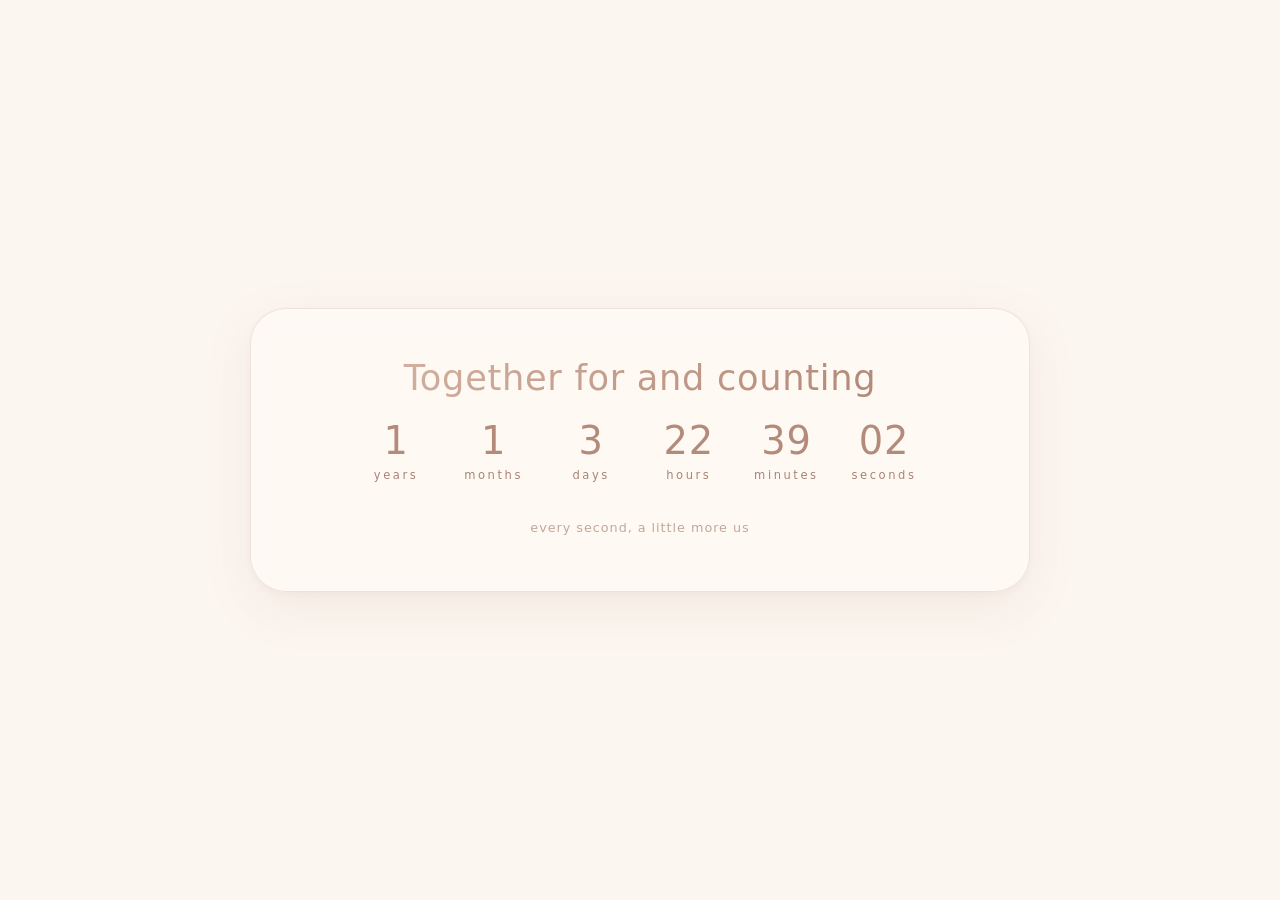
==== index.html @ 3cbd301e "change file name" ====
<!DOCTYPE html>
<html lang="en">
<head>
  <meta charset="UTF-8" />
  <meta name="viewport" content="width=device-width, initial-scale=1.0" />
  <title> us · together for</title>
  <link rel="stylesheet" href="style.css" />
</head>
<body>

  <!-- drifting hearts (generated by JS) -->
  <div class="bg-hearts" id="bgHearts" aria-hidden="true"></div>

  <main class="timer-wrap">
    <h1 class="timer-title">Together for and counting</h1>

    <div class="love-counter" id="loveCounter" aria-live="polite">
      <div class="counter-unit"><span id="counterYears">0</span><label>years</label></div>
      <div class="counter-unit"><span id="counterMonths">0</span><label>months</label></div>
      <div class="counter-unit"><span id="counterDays">0</span><label>days</label></div>
      <div class="counter-unit"><span id="counterHours">0</span><label>hours</label></div>
      <div class="counter-unit"><span id="counterMinutes">00</span><label>minutes</label></div>
      <div class="counter-unit seconds-unit"><span id="counterSeconds">00</span><label>seconds</label></div>
    </div>

    <p class="timer-footer"> every second, a little more us </p>
  </main>

  <script>
    const START_DATE = new Date(2025, 10, 2); // Nov 2, 2025, local midnight

    const el = {
      years:    document.getElementById('counterYears'),
      months:   document.getElementById('counterMonths'),
      days:     document.getElementById('counterDays'),
      hours:    document.getElementById('counterHours'),
      minutes:  document.getElementById('counterMinutes'),
      seconds:  document.getElementById('counterSeconds')
    };

    function getElapsed(start, now) {
      let years   = now.getFullYear() - start.getFullYear();
      let months  = now.getMonth()    - start.getMonth();
      let days    = now.getDate()     - start.getDate();
      let hours   = now.getHours()    - start.getHours();
      let minutes = now.getMinutes()  - start.getMinutes();
      let seconds = now.getSeconds()  - start.getSeconds();

      if (seconds < 0) { seconds += 60; minutes--; }
      if (minutes < 0) { minutes += 60; hours--;   }
      if (hours   < 0) { hours   += 24; days--;    }
      if (days    < 0) {
        const daysInPrevMonth = new Date(now.getFullYear(), now.getMonth(), 0).getDate();
        days += daysInPrevMonth;
        months--;
      }
      if (months  < 0) { months += 12; years--; }

      return { years, months, days, hours, minutes, seconds };
    }

    function tick() {
      const t = getElapsed(START_DATE, new Date());
      el.years.textContent   = t.years;
      el.months.textContent  = t.months;
      el.days.textContent    = t.days;
      el.hours.textContent   = t.hours;
      el.minutes.textContent = String(t.minutes).padStart(2, '0');
      el.seconds.textContent = String(t.seconds).padStart(2, '0');
    }

    tick();
    setInterval(tick, 1000);

    // ============================================================
    //  Drifting hearts in the background — purely decorative
    // ============================================================
    (function () {
      const container = document.getElementById('bgHearts');
      if (!container) return;

      const hearts = ['♡', '♡', '♥', '♡'];
      const total = 24;

      for (let i = 0; i < total; i++) {
        const s = document.createElement('span');
        s.textContent = hearts[Math.floor(Math.random() * hearts.length)];
        s.style.left = Math.random() * 100 + '%';
        s.style.fontSize = (18 + Math.random() * 18) + 'px';
        s.style.animationDuration = (11 + Math.random() * 12) + 's';
        s.style.animationDelay = (Math.random() * 16) + 's';
        s.style.opacity = 0;
        container.appendChild(s);
      }
    })();
  </script>

</body>
</html>
---- style.css ----
/* ----- base ----- */
    * {
      margin: 0;
      padding: 0;
      box-sizing: border-box;
    }

    body {
      min-height: 100vh;
      display: flex;
      align-items: center;
      justify-content: center;
      background: #fcf6f0;
      font-family: 'Segoe UI', Roboto, system-ui, -apple-system, 'Helvetica Neue', sans-serif;
      color: #3e2e2a;
      padding: 1.5rem;
      overflow: hidden;
      position: relative;
    }

    /* ----- very subtle drifting hearts in the background ----- */
    .bg-hearts {
      position: fixed;
      inset: 0;
      pointer-events: none;
      z-index: 0;
      overflow: hidden;
    }

    .bg-hearts span {
      position: absolute;
      bottom: -40px;
      font-size: 14px;
      color: #d4a898;
      opacity: 0;
      text-shadow: 0 0 8px rgba(212, 168, 152, 0.45);
      animation: floatUp linear infinite;
      will-change: transform, opacity;
    }

    @keyframes floatUp {
      0%   { transform: translateY(0) rotate(-8deg) scale(0.9); opacity: 0; }
      12%  { opacity: 0.9; }
      50%  { opacity: 0.85; }
      85%  { opacity: 0.7; }
      100% { transform: translateY(-115vh) rotate(20deg) scale(1.1); opacity: 0; }
    }

    /* ----- main card ----- */
    .timer-wrap {
      position: relative;
      z-index: 1;
      text-align: center;
      max-width: 780px;
      width: 100%;
      padding: 3rem 2rem 3.5rem;
      background: rgba(255, 250, 245, 0.75);
      border: 1px solid rgba(230, 210, 200, 0.6);
      border-radius: 36px;
      box-shadow: 0 16px 50px rgba(160, 120, 100, 0.10),
                  0 2px 8px rgba(180, 140, 120, 0.05);
      backdrop-filter: blur(8px);
      -webkit-backdrop-filter: blur(8px);
    }

    .timer-title {
      font-size: 2.2rem;
      font-weight: 300;
      letter-spacing: 0.02em;
      background: linear-gradient(135deg, #d9b8a8 0%, #b48b7a 80%);
      -webkit-background-clip: text;
      -webkit-text-fill-color: transparent;
      background-clip: text;
      margin-bottom: 1.5rem;
    }

    /* ----- counter grid ----- */
    .love-counter {
      display: flex;
      flex-wrap: wrap;
      justify-content: center;
      align-items: flex-end;
      gap: 1.4rem 1.6rem;
    }

    .counter-unit {
      display: flex;
      flex-direction: column;
      align-items: center;
      min-width: 72px;
    }

    .counter-unit span {
      font-size: 2.4rem;
      font-weight: 400;
      color: #b48b7a;
      font-variant-numeric: tabular-nums;
      letter-spacing: 0.02em;
      line-height: 1;
      display: inline-block;
      min-width: 1.4ch;
      text-align: center;
    }

    .counter-unit label {
      font-size: 0.72rem;
      color: #a88477;
      letter-spacing: 0.16rem;
      text-transform: lowercase;
      margin-top: 0.5rem;
      font-weight: 300;
    }

    /* ----- footer note ----- */
    .timer-footer {
      margin-top: 2.4rem;
      font-size: 0.8rem;
      color: #c2a89b;
      letter-spacing: 0.06rem;
      font-weight: 300;
    }

    /* ----- small screens ----- */
    @media (max-width: 560px) {
      .timer-wrap { padding: 2.2rem 1.2rem 2.6rem; border-radius: 28px; }
      .timer-title { font-size: 1.7rem; }
      .timer-sub { font-size: 0.78rem; letter-spacing: 0.14rem; margin-bottom: 1.6rem; }
      .love-counter { gap: 1rem 1.1rem; }
      .counter-unit { min-width: 54px; }
      .counter-unit span { font-size: 1.7rem; }
      .counter-unit label { font-size: 0.62rem; letter-spacing: 0.1rem; }
      /* hide seconds on very small screens to keep it tidy */
      .counter-unit.seconds-unit { display: none; }
    }
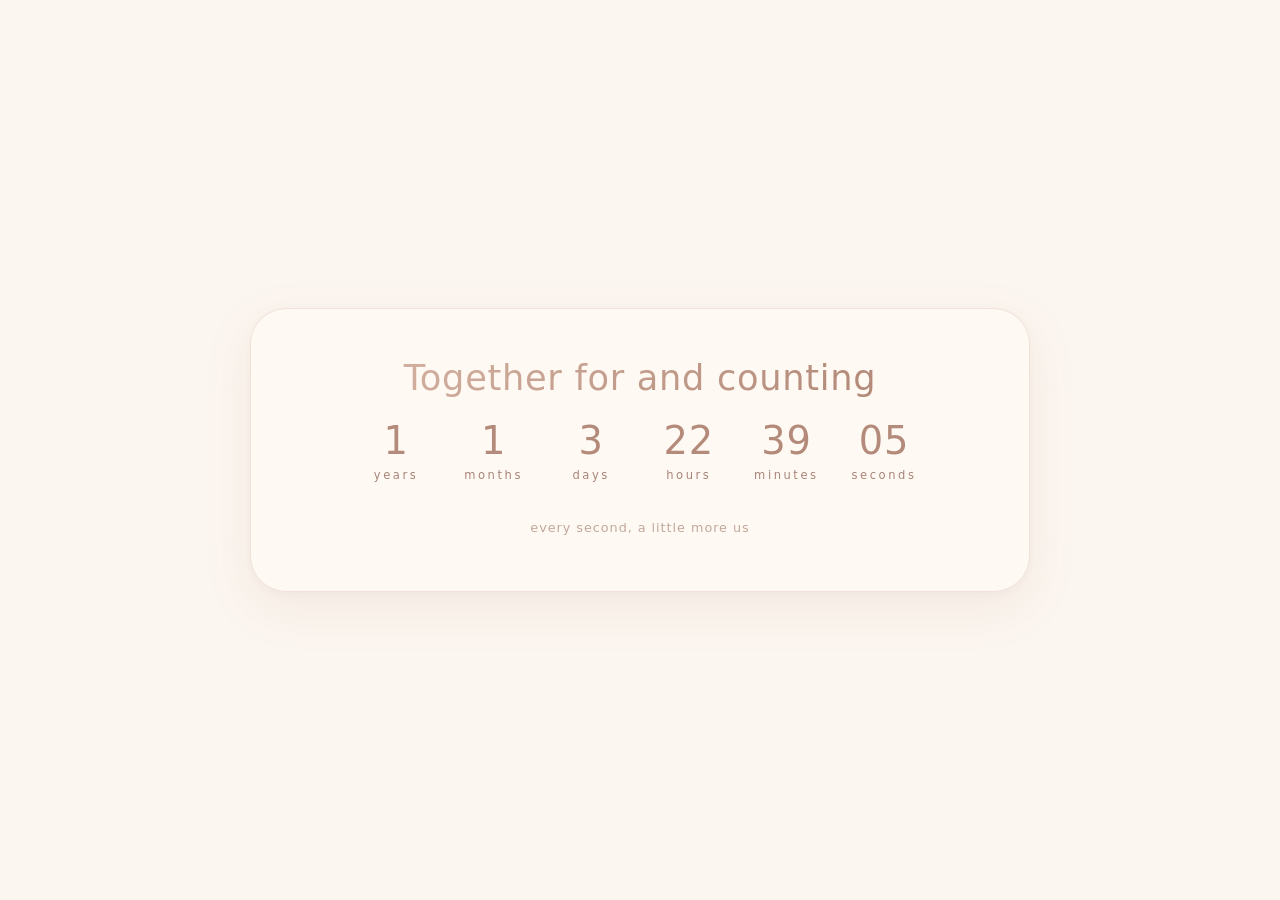
==== commit 18d77346: "minor change" ====
--- a/index.html
+++ b/index.html
@@ -20,7 +20,7 @@
       <div class="counter-unit"><span id="counterDays">0</span><label>days</label></div>
       <div class="counter-unit"><span id="counterHours">0</span><label>hours</label></div>
       <div class="counter-unit"><span id="counterMinutes">00</span><label>minutes</label></div>
-      <div class="counter-unit seconds-unit"><span id="counterSeconds">00</span><label>seconds</label></div>
+      <div class="counter-unit"><span id="counterSeconds">00</span><label>seconds</label></div>
     </div>
 
     <p class="timer-footer"> every second, a little more us </p>
--- a/style.css
+++ b/style.css
@@ -129,6 +129,4 @@
       .counter-unit { min-width: 54px; }
       .counter-unit span { font-size: 1.7rem; }
       .counter-unit label { font-size: 0.62rem; letter-spacing: 0.1rem; }
-      /* hide seconds on very small screens to keep it tidy */
-      .counter-unit.seconds-unit { display: none; }
     }
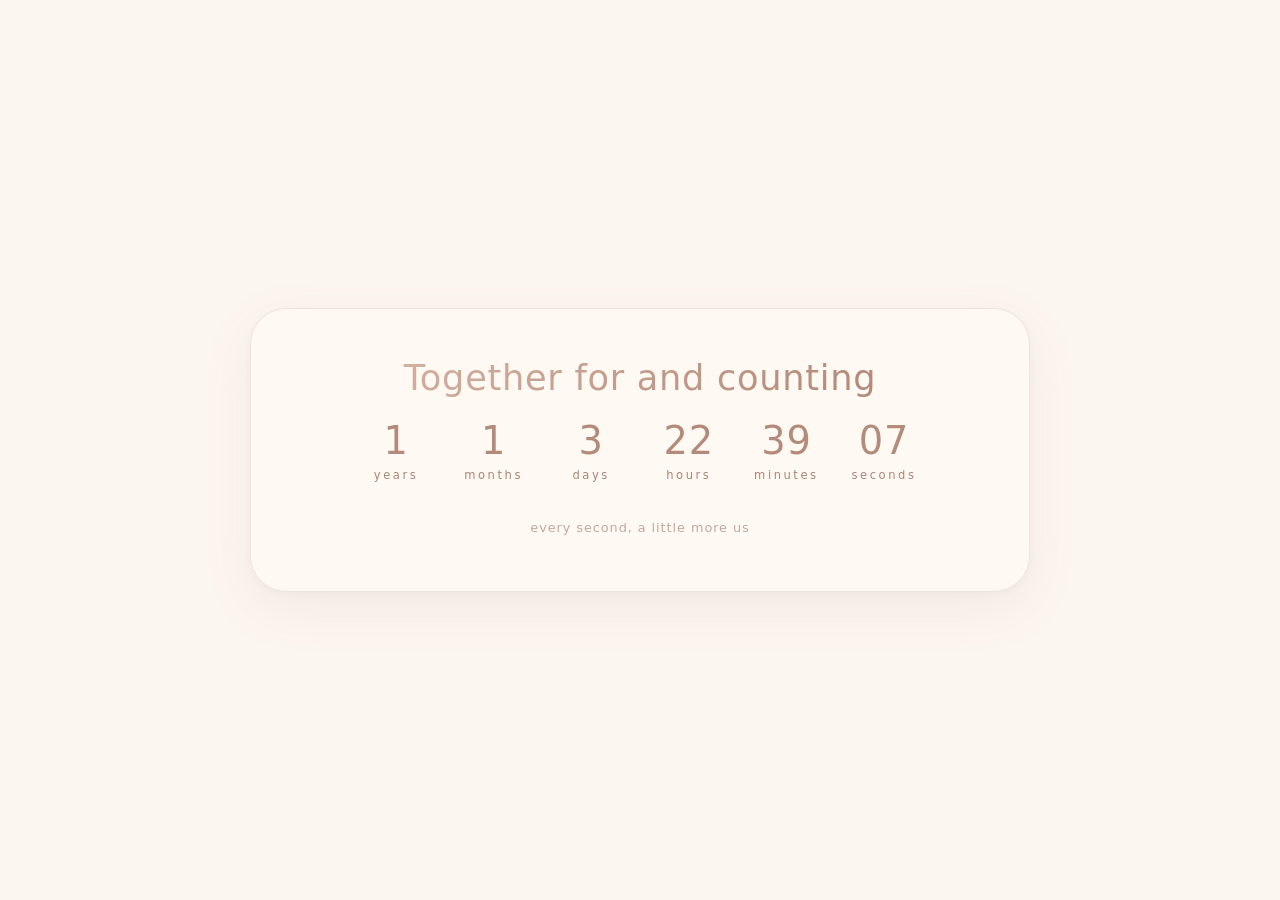
==== commit 4e8f27ac: "make home screen icon" ====
--- a/index.html
+++ b/index.html
@@ -3,6 +3,10 @@
 <head>
   <meta charset="UTF-8" />
   <meta name="viewport" content="width=device-width, initial-scale=1.0" />
+  <meta name="apple-mobile-web-app-capable" content="yes">
+  <meta name="apple-mobile-web-app-status-bar-style" content="default">
+  <meta name="apple-mobile-web-app-tile" content="Us">
+  <link rel="apple-touch-icon" href="icon.png">
   <title> us · together for</title>
   <link rel="stylesheet" href="style.css" />
 </head>
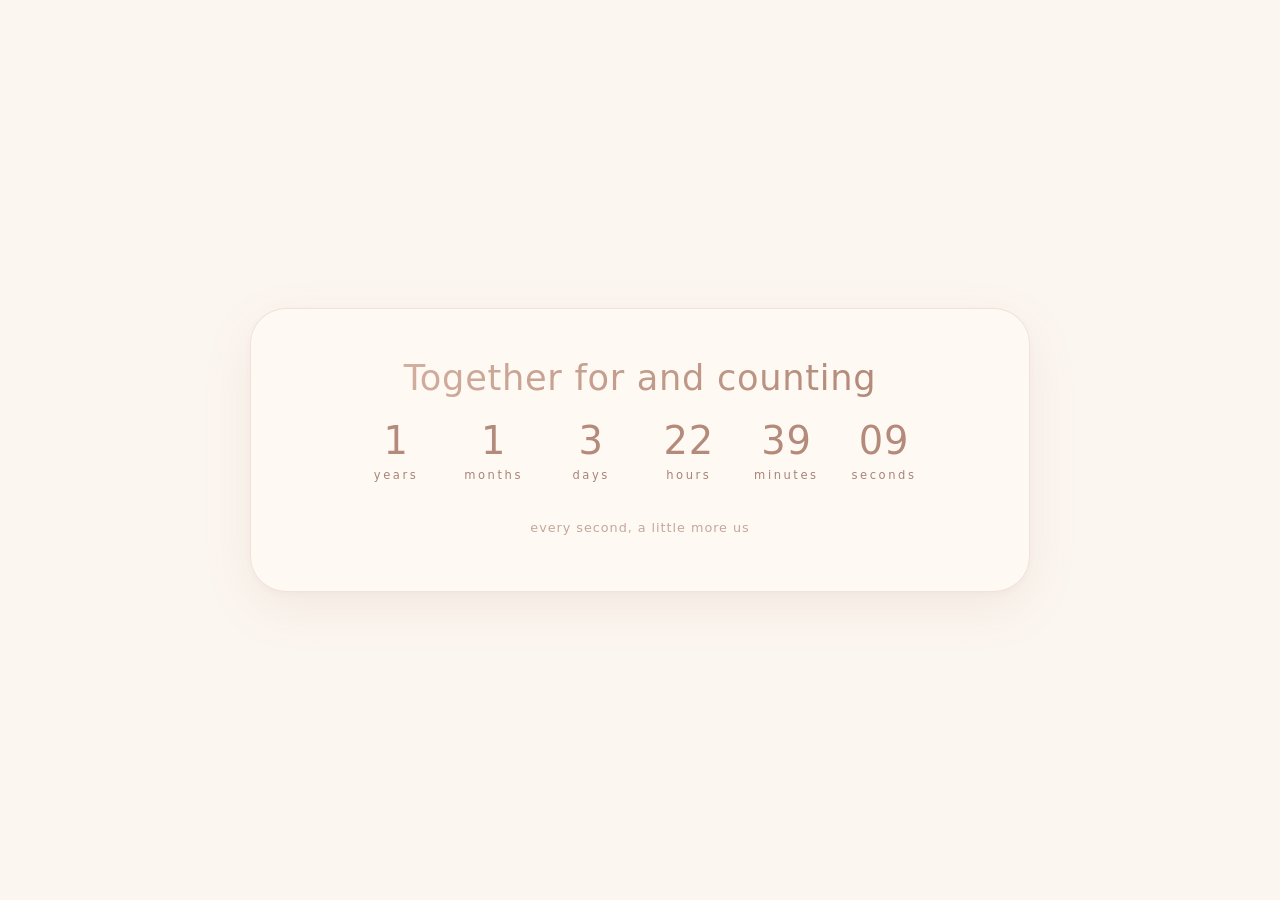
==== commit ac7ca2da: "icon fixes" ====
--- a/index.html
+++ b/index.html
@@ -5,8 +5,8 @@
   <meta name="viewport" content="width=device-width, initial-scale=1.0" />
   <meta name="apple-mobile-web-app-capable" content="yes">
   <meta name="apple-mobile-web-app-status-bar-style" content="default">
-  <meta name="apple-mobile-web-app-tile" content="Us">
-  <link rel="apple-touch-icon" href="icon.png">
+  <meta name="apple-mobile-web-app-title" content="Us">
+  <link rel="apple-touch-icon" sizes="180x180" href="icon.png">
   <title> us · together for</title>
   <link rel="stylesheet" href="style.css" />
 </head>
